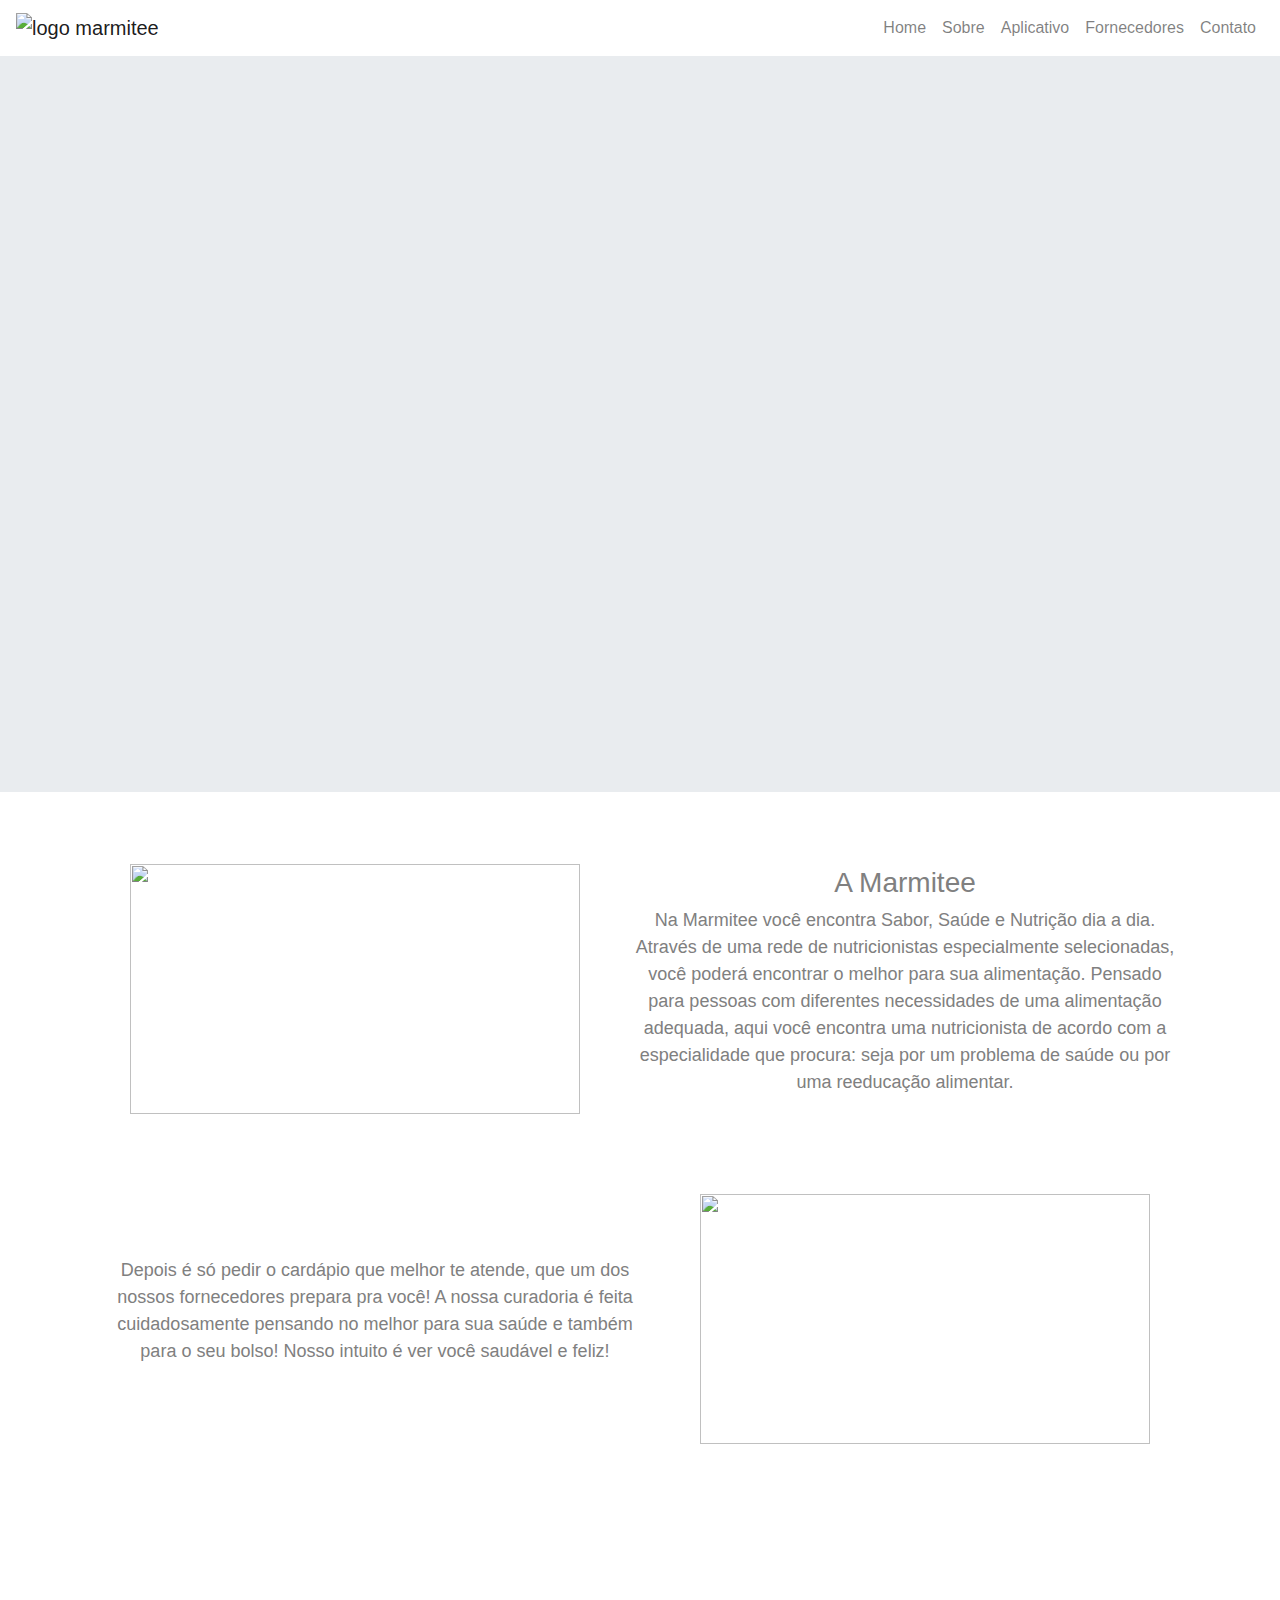
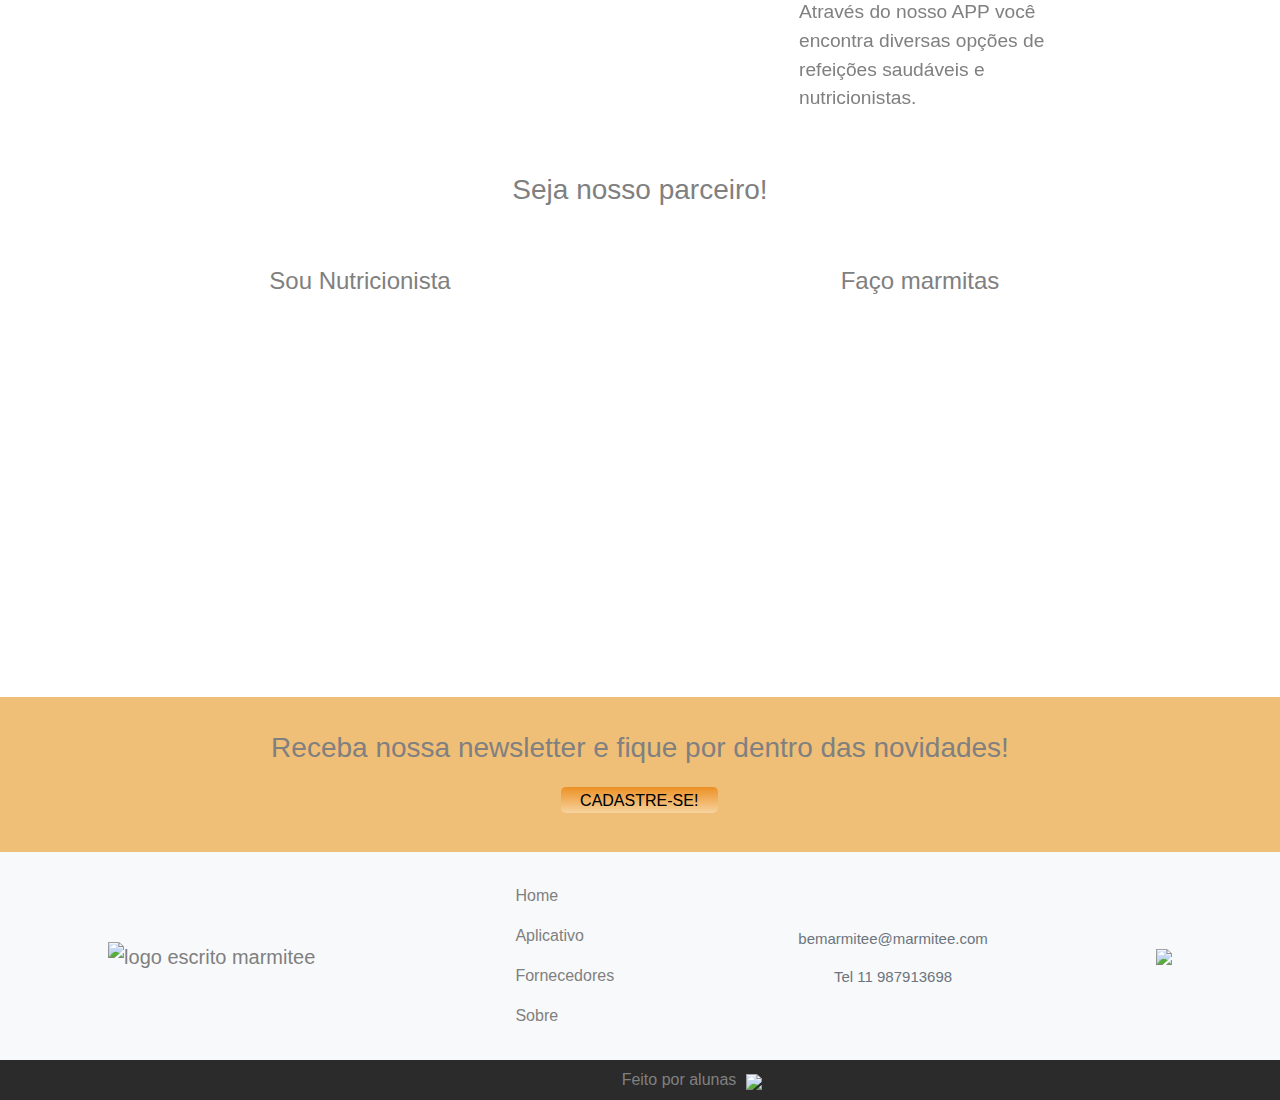
==== index.html @ f20fb433 "Merge pull request #6 from natizui/app-fornecedor" ====
<!DOCTYPE html>
<html lang="en">
<head>
    <meta charset="UTF-8">
    <meta name="viewport" content="width=device-width, initial-scale=1.0">
    <meta http-equiv="X-UA-Compatible" content="ie=edge">
    <link rel="stylesheet" href="https://maxcdn.bootstrapcdn.com/bootstrap/4.1.0/css/bootstrap.min.css">
    <link rel="stylesheet" href="css/style.css"/>
    <script src="https://ajax.googleapis.com/ajax/libs/jquery/3.3.1/jquery.min.js"></script>
    <script src="https://cdnjs.cloudflare.com/ajax/libs/popper.js/1.14.0/umd/popper.min.js"></script>
    <script src="https://maxcdn.bootstrapcdn.com/bootstrap/4.1.0/js/bootstrap.min.js"></script>
    <title>Document</title>
</head>
<body>

    <nav class="navbar navbar-expand-lg navbar-light bg-white fixed-top">
        <img class="navbar-brand" style="width: 150px;" src="fotos/logo-marmitee.png" alt="logo marmitee">
        <button class="navbar-toggler" type="button" data-toggle="collapse" data-target="#navbarTogglerDemo02" aria-controls="navbarTogglerDemo02" aria-expanded="false" aria-label="Toggle navigation">
            <span class="navbar-toggler-icon"></span>
        </button>
        
        <div class="collapse navbar-collapse" id="navbarTogglerDemo02">
            <ul class="navbar-nav ml-auto">
            <li class="nav-item">
                <a class="nav-link" href="#">Home</a>
            </li>
            <li class="nav-item">
                <a class="nav-link" href="#section-sobre">Sobre</a>
            </li>
            <li class="nav-item">
                <a class="nav-link" href="app.html">Aplicativo</a>
            </li>
            <li class="nav-item">
                <a class="nav-link" href="fornecedores.html">Fornecedores</a>
            </li>
            <li class="nav-item">
                <a class="nav-link" href="#footer">Contato</a>
            </li>
           
            </ul>
        </div>
    </nav>

    <header class="jumbotron jumbotron-fluid"></header>

    <section class="container text-center" id="section-sobre">
        <!-- <h2>A Marmitee</h2> -->
        <div class="row sessao-sobre">
            <img class="sobre-image" src="fotos/mulheres.jpg" alt="">
            <div class="col-lg-6">
                <h3>A Marmitee</h3>
                <p class="sobre-text">Na Marmitee você encontra Sabor, Saúde e Nutrição dia a dia. 
                    Através de uma rede de nutricionistas especialmente selecionadas, você poderá encontrar o melhor para sua alimentação. Pensado para pessoas com diferentes necessidades de uma alimentação adequada, aqui você encontra uma nutricionista de acordo com a especialidade que procura: seja por um problema de saúde ou por uma reeducação alimentar.</p>
            </div>
        </div>
        <div class="row sessao-sobre">
            <div class="col-lg-6">
                <!-- <h3>Nossa Missão</h3> -->
                <p class="sobre-text">Depois é só pedir o cardápio que melhor te atende, que um dos nossos fornecedores prepara pra você! A nossa curadoria é feita cuidadosamente pensando no melhor para sua saúde e também para o seu bolso! Nosso intuito é ver você saudável e feliz!</p>
            </div>
            <img class="sobre-image" src="fotos/exemplo1.jpg" alt="">
        </div>
    </section>
    
    <section class="container m-4" id="section-app">
        <div class="row">
            <div class="col-lg-8 pull-left device-container"><img class="w-100" src="fotos/mockup-app.png" alt=""></div>
            <div id="carousel-app" class="carousel slide col-lg-4 pull-right" data-ride="carousel">
                <div class="caurosel-inner"> 
                    <div class="carousel-item active">
                        <p class="carousel-text">Através do nosso APP você encontra diversas opções de refeições saudáveis e nutricionistas.</p>
                    </div>
                    <div class="carousel-item"> 
                        <p class="carousel-text">Tenha um atendimento totalmente personalizado, de acordo com a sua rotina, atividade física e gosto alimentar. Aprenda a se alimentar de forma correta!</p>
                    </div>
                    <div class="carousel-item"> 
                        <p class="carousel-text">Orientações direcionadas com o objetivo de melhorar a qualidade de vida e garantir maior longevidade.</p>
                    </div>
                </div>

                <ul class="carousel-indicators">
                    <li data-target="#carousel-app" data-slide-to="0" class="active"></li>
                    <li data-target="#carousel-app" data-slide-to="1"></li>
                    <li data-target="#carousel-app" data-slide-to="2"></li>
                </ul>

                <!-- <a class="carousel-control-prev" href="#carousel-app" data-slide="prev"><span class="carousel-control-prev-icon"></span></a> -->
                <a class="carousel-control-next" href="#carousel-app" data-slide="next"><span class="carousel-control-next-icon"></span></a>

            </div>
        </div>
    </section>

    <section class="section-fornecedores">
        <h3>Seja nosso parceiro!</h3>
        <div class="row">
            <a href="fornecedores.html" class="f1-container">
                <h2 class="chamada-fornecedores">Sou Nutricionista</h2>
                <div class="f1-card" class="shadow">
                    <div id="image-flip-1" class="front face image-flip"></div>
                    <div class="back face center">
                        <p class="fornecedores-text">Sou nutricionista e adoro meu trabalho prezo pela alimentação saudável, faço atendimento nutricional ou faço marmitas saudáveis.</p>
                    </div>
                </div>
            </a>
            <a href="fornecedores.html" class="f1-container">
                <h2 class="chamada-fornecedores">Faço marmitas</h2>
                <div class="f1-card" class="shadow">
                    <div id="image-flip-2" class="front face image-flip"></div>
                    <div class="back face center">
                        <p class="fornecedores-text">Quero ser fornecedor, faço marmitas nutricionais e saudáveis.</p>
                    </div>
                </div>
            </a>
        </div>
    </section>

    <section class="section-newsletter">
        <h3 class="title m-4">Receba nossa newsletter e fique por dentro das novidades!</h3>
        <div class="formulario" >
            <a class="junte-se" href="https://goo.gl/forms/NciJoS1Oc7xTheCN2" target="_blank">Cadastre-se!</a>
        </div>
    </section>

                                <!--  footer logo-->

    <div id="footer" class="navbar navbar-light bg-light  d-flex justify-content-around p-4" >
      <a class="navbar-brand" href="index.html">
        <img src="./fotos/logo-marmitee.png"  style="width: 150px; font-family: Verdana, Geneva, Tahoma, sans-serif;" alt="logo escrito marmitee">
      </a>

                             <!--  footer mapa -->

          <ul  class="nav flex-column" style="font-family: Verdana, Geneva, Tahoma, sans-serif;">
                  <li class="nav-item" >
                    <a class="nav-link"  href="index.html">Home</a>
                  </li>

                  <li class="nav-item">
                    <a class="nav-link"  href="app.html">Aplicativo</a>
                  </li>

                  <li class="nav-item">
                    <a class="nav-link " href="fornecedores.html">Fornecedores</a>
                  </li>

                  <li class="nav-item">
                    <a class="nav-link " href="index.html">Sobre</a>
                  </li>

                  

          </ul>
                            <!--  footer midias-->
            <ul class="nav">       
                <li class="nav-item" style="font-family: Verdana, Geneva, Tahoma, sans-serif;">
                    <p class="text-secondary" style=" padding-top: 20px; font-size: 15px;">bemarmitee@marmitee.com</p>
                    <p class="text-secondary" style=" text-align:center;font-size: 15px;">Tel 11 987913698</p>
                </li>
            </ul>

             <div id="midias" class="">
                 <a href="http://www.facebook.com/amarmitee">
                    <img src="fotos/facebook.png">
                  </a>

        
                 </div>

               </div>


                    

    </div>
                  <!--  footer feito por -->

    <nav id="feitopor" class="navbar d-flex justify-content-center" style="padding:0;font-family: Verdana, Geneva, Tahoma, sans-serif;padding-left: 120px;">
            Feito por alunas<a class="navbar-brand" href="www.reprograma.com.br"> 
                 <img style="width: 100px; padding-left: 10px;" src="fotos/logo-reprograma.png">
             </a>
    </nav>

      </div>
    </div>

</body>
</html>
---- css/style.css ----
* {
    color: gray;
}

p {
    font-family: Verdana, Geneva, Tahoma, sans-serif;
    font-size: 0.7rem;
}
h1 {
    font-family: Verdana, Geneva, Tahoma, sans-serif;
    font-size: 2rem;
    font-weight: bold;
}
@media(min-width: 768px) {
    p {
        font-size: 1rem;
    }
}
@media(min-width: 1024px) {
    p {
        font-size: 1.2rem;
    }
}

body {
    overflow-x: hidden;
    margin: auto 0;
}

nav {
    background-color: rgba(219, 205, 205, 0.233);
}

#navbarTogglerDemo02 ul li a:hover {
    color: #EE900E;
}

header {
    background: url(../fotos/Marmitee.jpg);
    background-size: cover;
    background-repeat: no-repeat;
    background-position: center;
    min-height: 88vh;
    margin-bottom: 10px;
}

.f1-container {
    position: relative;
    margin: 10px auto;
    width: 500px;
    height: 325px;
    z-index: 1;
    perspective: 1000;
}

.f1-card {
    width: 100%;
    height: 100%;
    transform-style: preserve-3d;
    transition: all 1.0s linear;
    margin: 20px;
}

.f1-container:hover .f1-card {
    transform: rotateY(180deg);
}

.face {
    position: absolute;
    width: 100%;
    height: 100%;
    backface-visibility: hidden;
}

.face.back {
    display: flex;
    justify-content: center;
    align-items: center;
    transform: rotateY(180deg);
    box-sizing: border-box;
    padding: 10px;
    color: white;
    text-align: center;
    background-color: rgb(112, 109, 109);
}

.image-flip {
    width: 500px;
    height: 325px;
}

#image-flip-1 {
    background: url(../fotos/nutricionist.jpg);
    background-size: cover;
    background-repeat: no-repeat;
    background-position: center;
}

#image-flip-2 {
    background: url(../fotos/marmitas.jpg);
    background-size: cover;
    background-repeat: no-repeat;
    background-position: center;
}

.device-container {
    background-color: #fff;
    z-index: 40;
}

.carousel-text {
    width: 300px;
    margin-top: 90px;
}

.junte-se {
    padding:0.3em 1.2em;
    margin:0 0.1em 0.1em 0;
    border-radius:0.3em;
    text-decoration:none;
    text-align: center;
    color: black;
    font-size: 1rem;
    background-image: linear-gradient(to bottom, #ed9024, #f6d39e);
    text-transform: uppercase;
    text-shadow: 0 0.04em 0.04em rgba(115, 115, 115, 0.35);
}
.junte-se:hover {
    background-image: linear-gradient(to bottom, #f6d39e, #ed9024);
    text-decoration: none;
    color: black;
}

#newsletteremail {
    padding:0.3em 1.2em;
    margin:0 0.1em 0.1em 0;
    border-radius:0.3em;
    width: 40%;
}

.section-newsletter {
    background-color: #f0bf77;
    text-align: center;
    padding: 10px 0px 40px 0px;
}

.chamada-fornecedores {
    font-size: 24px;
    color: grey;
}

.section-fornecedores {
    padding: 10px 95px 95px 95px;
    text-align: center;
    justify-content: center;
}


.section-fornecedores h3 {
    margin: 10px 50px 50px 50px;
}

.fornecedores-text {
    color: #fff;
    font-size: 20px;
    font-family: Verdana, Geneva, Tahoma, sans-serif;
    text-align: center;
}

.sobre-text {
    font-size: 18px;
}

.sobre-image {
    width: 450px;;
    height: 250px;
    margin: 40px;
}

.sessao-sobre {
    display: flex;
    align-items: center;
    justify-content: center;
}


/*#region footer*/
#logo-footer {
    width: 35vw;
}
.telefone {
    text-align: center;
}
/* link não visitados  */
 #footer a:link {
    color: gray;
}
/* link visitados */
#footer a:visited {
    color: gray;
}
/* mouse no link */
#footer ul li a:hover {
    color: #EE900E;
    text-decoration: none;
}
/* link selecionados */
#footer a:active {
    color: gray;
} 

/*footer feitopor*/
#feitopor {
    display: flex;
    justify-content: center;
    align-items: center;
    background-color:#2b2b2b;
}
#feitopor p{
    margin: 0;
}
#feitopor img {
    max-height: 3vh;
}
#feitopor-link {
    margin-left: 0.3rem;
}

@media(min-width:768px) {
    #feitopor p{
        font-size: 0.8rem;
    }
    #logo-footer {
        width: 20vw;
    }
}
@media(min-width:1024px) {
    #feitopor img {
        max-height: 2vh;
    }
    #logo-footer {
        width: 15vw;
    }
}
/* #endregion */
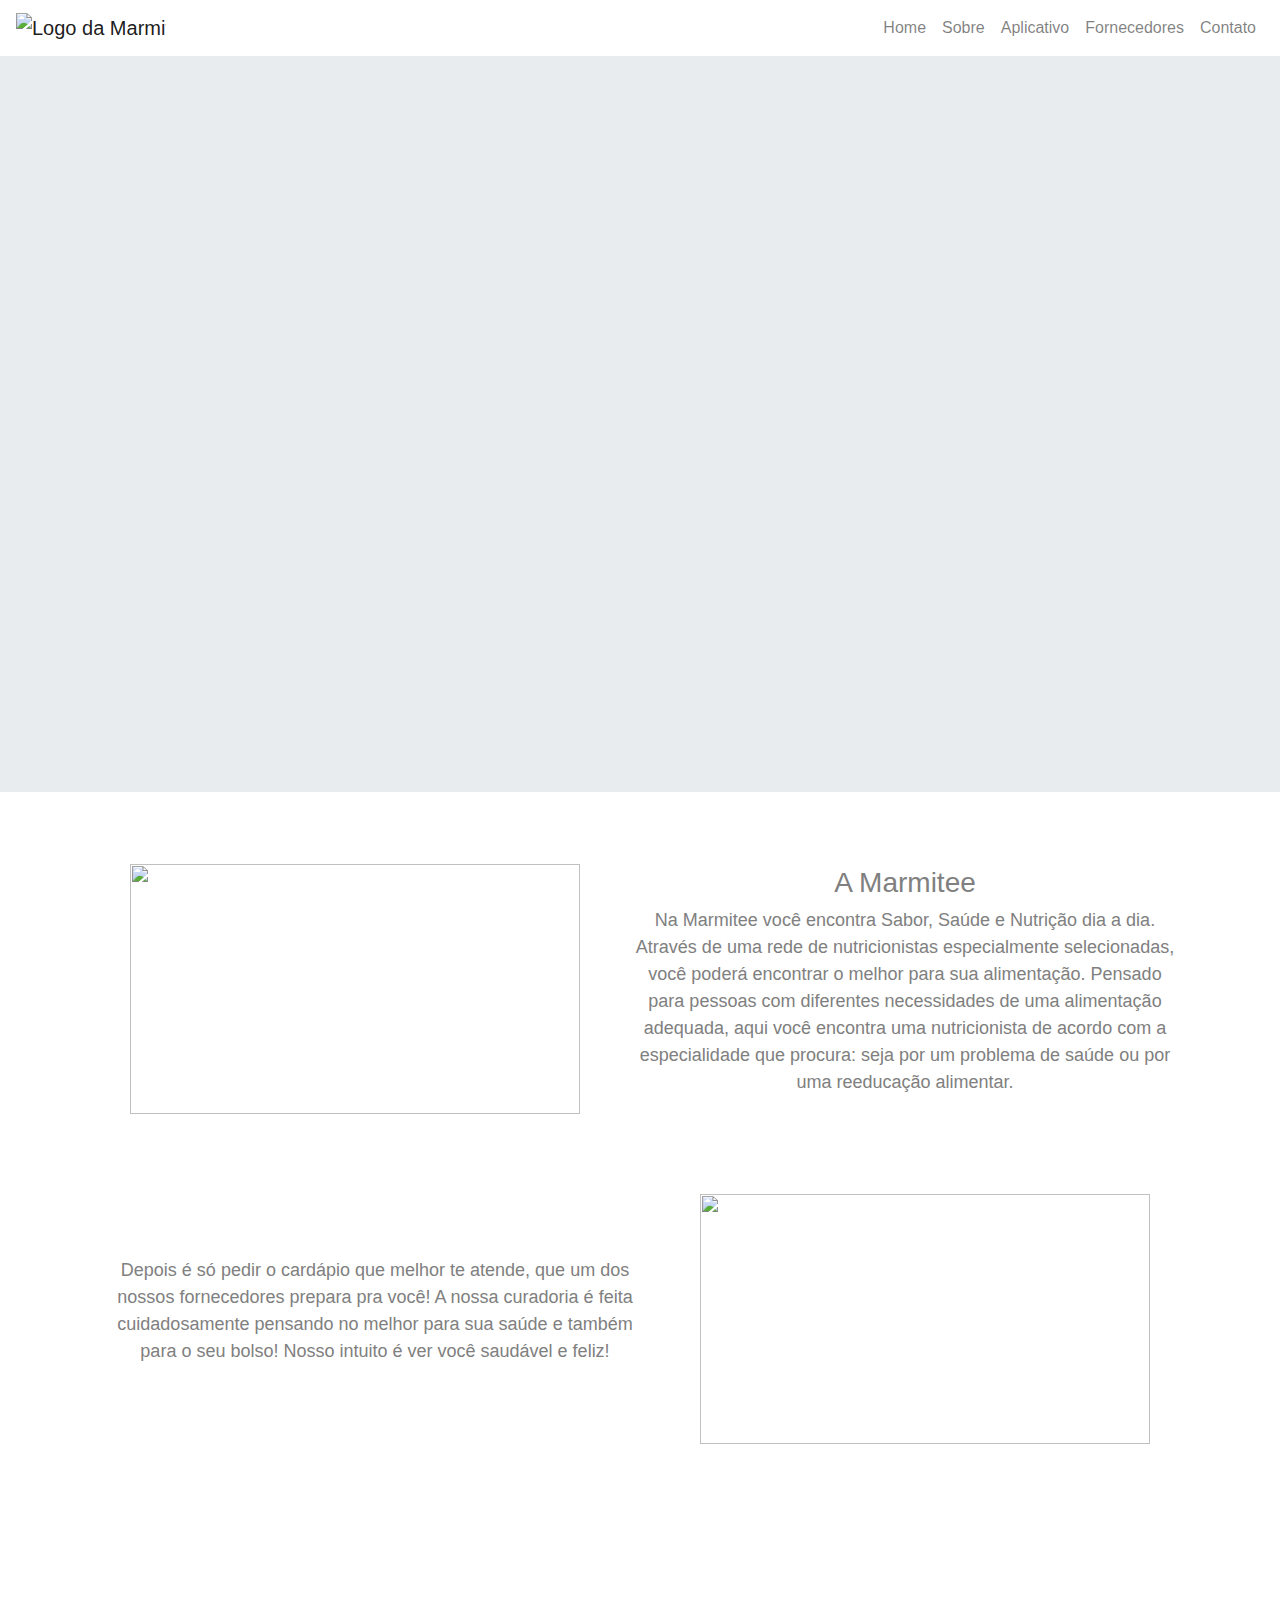
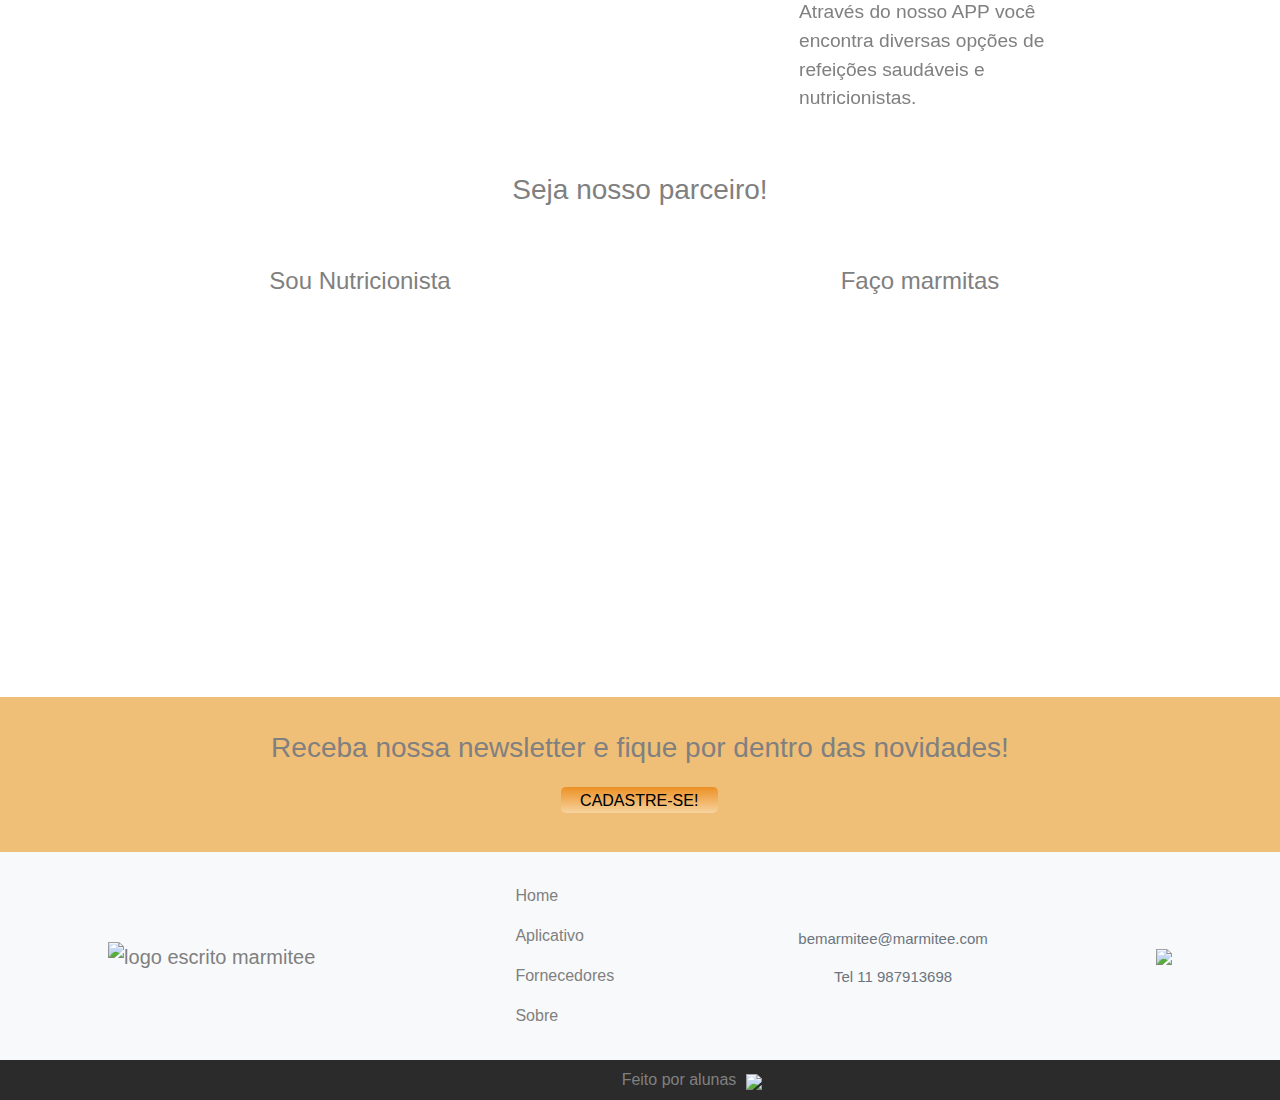
==== commit 7296af09: "Adjust some files to be more semantic" ====
--- a/index.html
+++ b/index.html
@@ -1,188 +1,180 @@
 <!DOCTYPE html>
-<html lang="en">
+<html lang="pt-BR">
 <head>
-    <meta charset="UTF-8">
-    <meta name="viewport" content="width=device-width, initial-scale=1.0">
-    <meta http-equiv="X-UA-Compatible" content="ie=edge">
-    <link rel="stylesheet" href="https://maxcdn.bootstrapcdn.com/bootstrap/4.1.0/css/bootstrap.min.css">
-    <link rel="stylesheet" href="css/style.css"/>
-    <script src="https://ajax.googleapis.com/ajax/libs/jquery/3.3.1/jquery.min.js"></script>
-    <script src="https://cdnjs.cloudflare.com/ajax/libs/popper.js/1.14.0/umd/popper.min.js"></script>
-    <script src="https://maxcdn.bootstrapcdn.com/bootstrap/4.1.0/js/bootstrap.min.js"></script>
-    <title>Document</title>
+  <meta charset="UTF-8">
+  <meta name="viewport" content="width=device-width, initial-scale=1.0">
+  <meta http-equiv="X-UA-Compatible" content="ie=edge">
+  <link href="https://maxcdn.bootstrapcdn.com/bootstrap/4.1.0/css/bootstrap.min.css" rel="stylesheet">
+  <link href="css/styles.css" rel="stylesheet" >
+  <title>Marmitee</title>
 </head>
+
 <body>
+  <nav class="navbar navbar-expand-lg navbar-light bg-white fixed-top">
+    <img class="navbar-brand" style="width: 150px;" src="fotos/logo-marmitee.png" alt="Logo da Marmitee">
+    <button class="navbar-toggler" type="button" data-toggle="collapse" data-target="#navbarTogglerDemo02" aria-controls="navbarTogglerDemo02"
+      aria-expanded="false" aria-label="Toggle navigation">
+      <span class="navbar-toggler-icon"></span>
+    </button>
 
-    <nav class="navbar navbar-expand-lg navbar-light bg-white fixed-top">
-        <img class="navbar-brand" style="width: 150px;" src="fotos/logo-marmitee.png" alt="logo marmitee">
-        <button class="navbar-toggler" type="button" data-toggle="collapse" data-target="#navbarTogglerDemo02" aria-controls="navbarTogglerDemo02" aria-expanded="false" aria-label="Toggle navigation">
-            <span class="navbar-toggler-icon"></span>
-        </button>
-        
-        <div class="collapse navbar-collapse" id="navbarTogglerDemo02">
-            <ul class="navbar-nav ml-auto">
-            <li class="nav-item">
-                <a class="nav-link" href="#">Home</a>
-            </li>
-            <li class="nav-item">
-                <a class="nav-link" href="#section-sobre">Sobre</a>
-            </li>
-            <li class="nav-item">
-                <a class="nav-link" href="app.html">Aplicativo</a>
-            </li>
-            <li class="nav-item">
-                <a class="nav-link" href="fornecedores.html">Fornecedores</a>
-            </li>
-            <li class="nav-item">
-                <a class="nav-link" href="#footer">Contato</a>
-            </li>
-           
-            </ul>
+    <div class="collapse navbar-collapse" id="navbarTogglerDemo02">
+      <ul class="navbar-nav ml-auto">
+        <li class="nav-item">
+          <a class="nav-link" href="#">Home</a>
+        </li>
+        <li class="nav-item">
+          <a class="nav-link" href="#section-sobre">Sobre</a>
+        </li>
+        <li class="nav-item">
+          <a class="nav-link" href="app.html">Aplicativo</a>
+        </li>
+        <li class="nav-item">
+          <a class="nav-link" href="fornecedores.html">Fornecedores</a>
+        </li>
+        <li class="nav-item">
+          <a class="nav-link" href="#footer">Contato</a>
+        </li>
+
+      </ul>
+    </div>
+  </nav>
+
+  <header class="jumbotron jumbotron-fluid"></header>
+
+  <section class="container text-center" id="section-sobre">
+    <!-- <h2>A Marmitee</h2> -->
+    <div class="row sessao-sobre">
+      <img class="sobre-image" src="fotos/mulheres.jpg" alt="">
+      <div class="col-lg-6">
+        <h3>A Marmitee</h3>
+        <p class="sobre-text">Na Marmitee você encontra Sabor, Saúde e Nutrição dia a dia. Através de uma rede de nutricionistas especialmente
+          selecionadas, você poderá encontrar o melhor para sua alimentação. Pensado para pessoas com diferentes necessidades
+          de uma alimentação adequada, aqui você encontra uma nutricionista de acordo com a especialidade que procura: seja
+          por um problema de saúde ou por uma reeducação alimentar.</p>
+      </div>
+    </div>
+    <div class="row sessao-sobre">
+      <div class="col-lg-6">
+        <!-- <h3>Nossa Missão</h3> -->
+        <p class="sobre-text">Depois é só pedir o cardápio que melhor te atende, que um dos nossos fornecedores prepara pra você! A nossa curadoria
+          é feita cuidadosamente pensando no melhor para sua saúde e também para o seu bolso! Nosso intuito é ver você saudável
+          e feliz!</p>
+      </div>
+      <img class="sobre-image" src="fotos/exemplo1.jpg" alt="">
+    </div>
+  </section>
+
+  <section class="container m-4" id="section-app">
+    <div class="row">
+      <div class="col-lg-8 pull-left device-container">
+        <img class="w-100" src="fotos/mockup-app.png" alt="">
+      </div>
+      <div id="carousel-app" class="carousel slide col-lg-4 pull-right" data-ride="carousel">
+        <div class="caurosel-inner">
+          <div class="carousel-item active">
+            <p class="carousel-text">Através do nosso APP você encontra diversas opções de refeições saudáveis e nutricionistas.</p>
+          </div>
+          <div class="carousel-item">
+            <p class="carousel-text">Tenha um atendimento totalmente personalizado, de acordo com a sua rotina, atividade física e gosto alimentar. Aprenda a se alimentar de forma correta!</p>
+          </div>
+          <div class="carousel-item">
+            <p class="carousel-text">Orientações direcionadas com o objetivo de melhorar a qualidade de vida e garantir maior longevidade.</p>
+          </div>
         </div>
-    </nav>
 
-    <header class="jumbotron jumbotron-fluid"></header>
+        <ul class="carousel-indicators">
+          <li data-target="#carousel-app" data-slide-to="0" class="active"></li>
+          <li data-target="#carousel-app" data-slide-to="1"></li>
+          <li data-target="#carousel-app" data-slide-to="2"></li>
+        </ul>
 
-    <section class="container text-center" id="section-sobre">
-        <!-- <h2>A Marmitee</h2> -->
-        <div class="row sessao-sobre">
-            <img class="sobre-image" src="fotos/mulheres.jpg" alt="">
-            <div class="col-lg-6">
-                <h3>A Marmitee</h3>
-                <p class="sobre-text">Na Marmitee você encontra Sabor, Saúde e Nutrição dia a dia. 
-                    Através de uma rede de nutricionistas especialmente selecionadas, você poderá encontrar o melhor para sua alimentação. Pensado para pessoas com diferentes necessidades de uma alimentação adequada, aqui você encontra uma nutricionista de acordo com a especialidade que procura: seja por um problema de saúde ou por uma reeducação alimentar.</p>
-            </div>
-        </div>
-        <div class="row sessao-sobre">
-            <div class="col-lg-6">
-                <!-- <h3>Nossa Missão</h3> -->
-                <p class="sobre-text">Depois é só pedir o cardápio que melhor te atende, que um dos nossos fornecedores prepara pra você! A nossa curadoria é feita cuidadosamente pensando no melhor para sua saúde e também para o seu bolso! Nosso intuito é ver você saudável e feliz!</p>
-            </div>
-            <img class="sobre-image" src="fotos/exemplo1.jpg" alt="">
-        </div>
-    </section>
-    
-    <section class="container m-4" id="section-app">
-        <div class="row">
-            <div class="col-lg-8 pull-left device-container"><img class="w-100" src="fotos/mockup-app.png" alt=""></div>
-            <div id="carousel-app" class="carousel slide col-lg-4 pull-right" data-ride="carousel">
-                <div class="caurosel-inner"> 
-                    <div class="carousel-item active">
-                        <p class="carousel-text">Através do nosso APP você encontra diversas opções de refeições saudáveis e nutricionistas.</p>
-                    </div>
-                    <div class="carousel-item"> 
-                        <p class="carousel-text">Tenha um atendimento totalmente personalizado, de acordo com a sua rotina, atividade física e gosto alimentar. Aprenda a se alimentar de forma correta!</p>
-                    </div>
-                    <div class="carousel-item"> 
-                        <p class="carousel-text">Orientações direcionadas com o objetivo de melhorar a qualidade de vida e garantir maior longevidade.</p>
-                    </div>
-                </div>
-
-                <ul class="carousel-indicators">
-                    <li data-target="#carousel-app" data-slide-to="0" class="active"></li>
-                    <li data-target="#carousel-app" data-slide-to="1"></li>
-                    <li data-target="#carousel-app" data-slide-to="2"></li>
-                </ul>
-
-                <!-- <a class="carousel-control-prev" href="#carousel-app" data-slide="prev"><span class="carousel-control-prev-icon"></span></a> -->
-                <a class="carousel-control-next" href="#carousel-app" data-slide="next"><span class="carousel-control-next-icon"></span></a>
-
-            </div>
-        </div>
-    </section>
-
-    <section class="section-fornecedores">
-        <h3>Seja nosso parceiro!</h3>
-        <div class="row">
-            <a href="fornecedores.html" class="f1-container">
-                <h2 class="chamada-fornecedores">Sou Nutricionista</h2>
-                <div class="f1-card" class="shadow">
-                    <div id="image-flip-1" class="front face image-flip"></div>
-                    <div class="back face center">
-                        <p class="fornecedores-text">Sou nutricionista e adoro meu trabalho prezo pela alimentação saudável, faço atendimento nutricional ou faço marmitas saudáveis.</p>
-                    </div>
-                </div>
-            </a>
-            <a href="fornecedores.html" class="f1-container">
-                <h2 class="chamada-fornecedores">Faço marmitas</h2>
-                <div class="f1-card" class="shadow">
-                    <div id="image-flip-2" class="front face image-flip"></div>
-                    <div class="back face center">
-                        <p class="fornecedores-text">Quero ser fornecedor, faço marmitas nutricionais e saudáveis.</p>
-                    </div>
-                </div>
-            </a>
-        </div>
-    </section>
-
-    <section class="section-newsletter">
-        <h3 class="title m-4">Receba nossa newsletter e fique por dentro das novidades!</h3>
-        <div class="formulario" >
-            <a class="junte-se" href="https://goo.gl/forms/NciJoS1Oc7xTheCN2" target="_blank">Cadastre-se!</a>
-        </div>
-    </section>
-
-                                <!--  footer logo-->
-
-    <div id="footer" class="navbar navbar-light bg-light  d-flex justify-content-around p-4" >
-      <a class="navbar-brand" href="index.html">
-        <img src="./fotos/logo-marmitee.png"  style="width: 150px; font-family: Verdana, Geneva, Tahoma, sans-serif;" alt="logo escrito marmitee">
-      </a>
-
-                             <!--  footer mapa -->
-
-          <ul  class="nav flex-column" style="font-family: Verdana, Geneva, Tahoma, sans-serif;">
-                  <li class="nav-item" >
-                    <a class="nav-link"  href="index.html">Home</a>
-                  </li>
-
-                  <li class="nav-item">
-                    <a class="nav-link"  href="app.html">Aplicativo</a>
-                  </li>
-
-                  <li class="nav-item">
-                    <a class="nav-link " href="fornecedores.html">Fornecedores</a>
-                  </li>
-
-                  <li class="nav-item">
-                    <a class="nav-link " href="index.html">Sobre</a>
-                  </li>
-
-                  
-
-          </ul>
-                            <!--  footer midias-->
-            <ul class="nav">       
-                <li class="nav-item" style="font-family: Verdana, Geneva, Tahoma, sans-serif;">
-                    <p class="text-secondary" style=" padding-top: 20px; font-size: 15px;">bemarmitee@marmitee.com</p>
-                    <p class="text-secondary" style=" text-align:center;font-size: 15px;">Tel 11 987913698</p>
-                </li>
-            </ul>
-
-             <div id="midias" class="">
-                 <a href="http://www.facebook.com/amarmitee">
-                    <img src="fotos/facebook.png">
-                  </a>
-
-        
-                 </div>
-
-               </div>
-
-
-                    
-
-    </div>
-                  <!--  footer feito por -->
-
-    <nav id="feitopor" class="navbar d-flex justify-content-center" style="padding:0;font-family: Verdana, Geneva, Tahoma, sans-serif;padding-left: 120px;">
-            Feito por alunas<a class="navbar-brand" href="www.reprograma.com.br"> 
-                 <img style="width: 100px; padding-left: 10px;" src="fotos/logo-reprograma.png">
-             </a>
-    </nav>
+        <!-- <a class="carousel-control-prev" href="#carousel-app" data-slide="prev"><span class="carousel-control-prev-icon"></span></a> -->
+        <a class="carousel-control-next" href="#carousel-app" data-slide="next">
+          <span class="carousel-control-next-icon"></span>
+        </a>
 
       </div>
     </div>
+  </section>
 
+  <section class="section-fornecedores">
+    <h3>Seja nosso parceiro!</h3>
+    <div class="row">
+      <a href="fornecedores.html" class="f1-container">
+        <h2 class="chamada-fornecedores">Sou Nutricionista</h2>
+        <div class="f1-card" class="shadow">
+          <div id="image-flip-1" class="front face image-flip"></div>
+          <div class="back face center">
+            <p class="fornecedores-text">Sou nutricionista e adoro meu trabalho prezo pela alimentação saudável, faço atendimento nutricional ou faço
+              marmitas saudáveis.</p>
+          </div>
+        </div>
+      </a>
+      <a href="fornecedores.html" class="f1-container">
+        <h2 class="chamada-fornecedores">Faço marmitas</h2>
+        <div class="f1-card" class="shadow">
+          <div id="image-flip-2" class="front face image-flip"></div>
+          <div class="back face center">
+            <p class="fornecedores-text">Quero ser fornecedor, faço marmitas nutricionais e saudáveis.</p>
+          </div>
+        </div>
+      </a>
+    </div>
+  </section>
+
+  <section class="section-newsletter">
+    <h3 class="title m-4">Receba nossa newsletter e fique por dentro das novidades!</h3>
+    <div class="formulario">
+      <a class="junte-se" href="https://goo.gl/forms/NciJoS1Oc7xTheCN2" target="_blank">Cadastre-se!</a>
+    </div>
+  </section>
+
+  <!--  footer logo-->
+  <div id="footer" class="navbar navbar-light bg-light  d-flex justify-content-around p-4">
+    <a class="navbar-brand" href="index.html">
+      <img src="./fotos/logo-marmitee.png" style="width: 150px; font-family: Verdana, Geneva, Tahoma, sans-serif;" alt="logo escrito marmitee">
+    </a>
+
+    <!--  footer mapa -->
+    <ul class="nav flex-column" style="font-family: Verdana, Geneva, Tahoma, sans-serif;">
+      <li class="nav-item">
+        <a class="nav-link" href="index.html">Home</a>
+      </li>
+      <li class="nav-item">
+        <a class="nav-link" href="app.html">Aplicativo</a>
+      </li>
+      <li class="nav-item">
+        <a class="nav-link " href="fornecedores.html">Fornecedores</a>
+      </li>
+      <li class="nav-item">
+        <a class="nav-link " href="index.html">Sobre</a>
+      </li>
+    </ul>
+    <!--  footer midias-->
+    <ul class="nav">
+      <li class="nav-item" style="font-family: Verdana, Geneva, Tahoma, sans-serif;">
+        <p class="text-secondary" style=" padding-top: 20px; font-size: 15px;">bemarmitee@marmitee.com</p>
+        <p class="text-secondary" style=" text-align:center;font-size: 15px;">Tel 11 987913698</p>
+      </li>
+    </ul>
+
+    <div id="midias" class="">
+      <a href="http://www.facebook.com/amarmitee">
+        <img src="fotos/facebook.png">
+      </a>
+    </div>
+  </div>
+  <!--  footer feito por -->
+
+  <nav id="feitopor" class="navbar d-flex justify-content-center" style="padding:0; font-family: Verdana, Geneva, Tahoma, sans-serif; padding-left: 120px;">
+    Feito por alunas
+    <a class="navbar-brand" href="//www.reprograma.com.br">
+      <img style="width: 100px; padding-left: 10px;" src="fotos/logo-reprograma.png">
+    </a>
+  </nav>
+
+  <script src="https://ajax.googleapis.com/ajax/libs/jquery/3.3.1/jquery.min.js"></script>
+  <script src="https://cdnjs.cloudflare.com/ajax/libs/popper.js/1.14.0/umd/popper.min.js"></script>
+  <script src="https://maxcdn.bootstrapcdn.com/bootstrap/4.1.0/js/bootstrap.min.js"></script>
 </body>
-</html>+</html>
--- a/css/styles.css
+++ b/css/styles.css
@@ -0,0 +1,264 @@
+* {
+  color: gray;
+}
+
+p {
+  font-family: Verdana, Geneva, Tahoma, sans-serif;
+  font-size: 0.7rem;
+}
+
+h1 {
+  font-family: Verdana, Geneva, Tahoma, sans-serif;
+  font-size: 2rem;
+  font-weight: bold;
+}
+
+@media(min-width: 768px) {
+  p {
+    font-size: 1rem;
+  }
+}
+
+@media(min-width: 1024px) {
+  p {
+    font-size: 1.2rem;
+  }
+}
+
+body {
+  overflow-x: hidden;
+  margin: auto 0;
+}
+
+nav {
+  background-color: rgba(219, 205, 205, 0.233);
+}
+
+#navbarTogglerDemo02 ul li a:hover {
+  color: #EE900E;
+}
+
+header {
+  background: url(../fotos/Marmitee.jpg);
+  background-size: cover;
+  background-repeat: no-repeat;
+  background-position: center;
+  min-height: 88vh;
+  margin-bottom: 10px;
+}
+
+.f1-container {
+  position: relative;
+  margin: 10px auto;
+  width: 500px;
+  height: 325px;
+  z-index: 1;
+  perspective: 1000;
+}
+
+.f1-card {
+  width: 100%;
+  height: 100%;
+  transform-style: preserve-3d;
+  transition: all 1.0s linear;
+  margin: 20px;
+}
+
+.f1-container:hover .f1-card {
+  transform: rotateY(180deg);
+}
+
+.face {
+  position: absolute;
+  width: 100%;
+  height: 100%;
+  backface-visibility: hidden;
+}
+
+.face.back {
+  display: flex;
+  justify-content: center;
+  align-items: center;
+  transform: rotateY(180deg);
+  box-sizing: border-box;
+  padding: 10px;
+  color: white;
+  text-align: center;
+  background-color: rgb(112, 109, 109);
+}
+
+.image-flip {
+  width: 500px;
+  height: 325px;
+}
+
+#image-flip-1 {
+  background: url(../fotos/nutricionist.jpg);
+  background-size: cover;
+  background-repeat: no-repeat;
+  background-position: center;
+}
+
+#image-flip-2 {
+  background: url(../fotos/marmitas.jpg);
+  background-size: cover;
+  background-repeat: no-repeat;
+  background-position: center;
+}
+
+.device-container {
+  background-color: #fff;
+  z-index: 40;
+}
+
+.carousel-text {
+  width: 300px;
+  margin-top: 90px;
+}
+
+.junte-se {
+  padding: 0.3em 1.2em;
+  margin: 0 0.1em 0.1em 0;
+  border-radius: 0.3em;
+  text-decoration: none;
+  text-align: center;
+  color: black;
+  font-size: 1rem;
+  background-image: linear-gradient(to bottom, #ed9024, #f6d39e);
+  text-transform: uppercase;
+  text-shadow: 0 0.04em 0.04em rgba(115, 115, 115, 0.35);
+}
+
+.junte-se:hover {
+  background-image: linear-gradient(to bottom, #f6d39e, #ed9024);
+  text-decoration: none;
+  color: black;
+}
+
+#newsletteremail {
+  padding: 0.3em 1.2em;
+  margin: 0 0.1em 0.1em 0;
+  border-radius: 0.3em;
+  width: 40%;
+}
+
+.section-newsletter {
+  background-color: #f0bf77;
+  text-align: center;
+  padding: 10px 0px 40px 0px;
+}
+
+.chamada-fornecedores {
+  font-size: 24px;
+  color: grey;
+}
+
+.section-fornecedores {
+  padding: 10px 95px 95px 95px;
+  text-align: center;
+  justify-content: center;
+}
+
+.section-fornecedores h3 {
+  margin: 10px 50px 50px 50px;
+}
+
+.fornecedores-text {
+  color: #fff;
+  font-size: 20px;
+  font-family: Verdana, Geneva, Tahoma, sans-serif;
+  text-align: center;
+}
+
+.sobre-text {
+  font-size: 18px;
+}
+
+.sobre-image {
+  width: 450px;
+  ;
+  height: 250px;
+  margin: 40px;
+}
+
+.sessao-sobre {
+  display: flex;
+  align-items: center;
+  justify-content: center;
+}
+
+/*#region footer*/
+
+#logo-footer {
+  width: 35vw;
+}
+
+.telefone {
+  text-align: center;
+}
+
+/* link não visitados  */
+
+#footer a:link {
+  color: gray;
+}
+
+/* link visitados */
+
+#footer a:visited {
+  color: gray;
+}
+
+/* mouse no link */
+
+#footer ul li a:hover {
+  color: #EE900E;
+  text-decoration: none;
+}
+
+/* link selecionados */
+
+#footer a:active {
+  color: gray;
+}
+
+/*footer feitopor*/
+
+#feitopor {
+  display: flex;
+  justify-content: center;
+  align-items: center;
+  background-color: #2b2b2b;
+}
+
+#feitopor p {
+  margin: 0;
+}
+
+#feitopor img {
+  max-height: 3vh;
+}
+
+#feitopor-link {
+  margin-left: 0.3rem;
+}
+
+@media(min-width:768px) {
+  #feitopor p {
+    font-size: 0.8rem;
+  }
+  #logo-footer {
+    width: 20vw;
+  }
+}
+
+@media(min-width:1024px) {
+  #feitopor img {
+    max-height: 2vh;
+  }
+  #logo-footer {
+    width: 15vw;
+  }
+}
+
+/* #endregion */
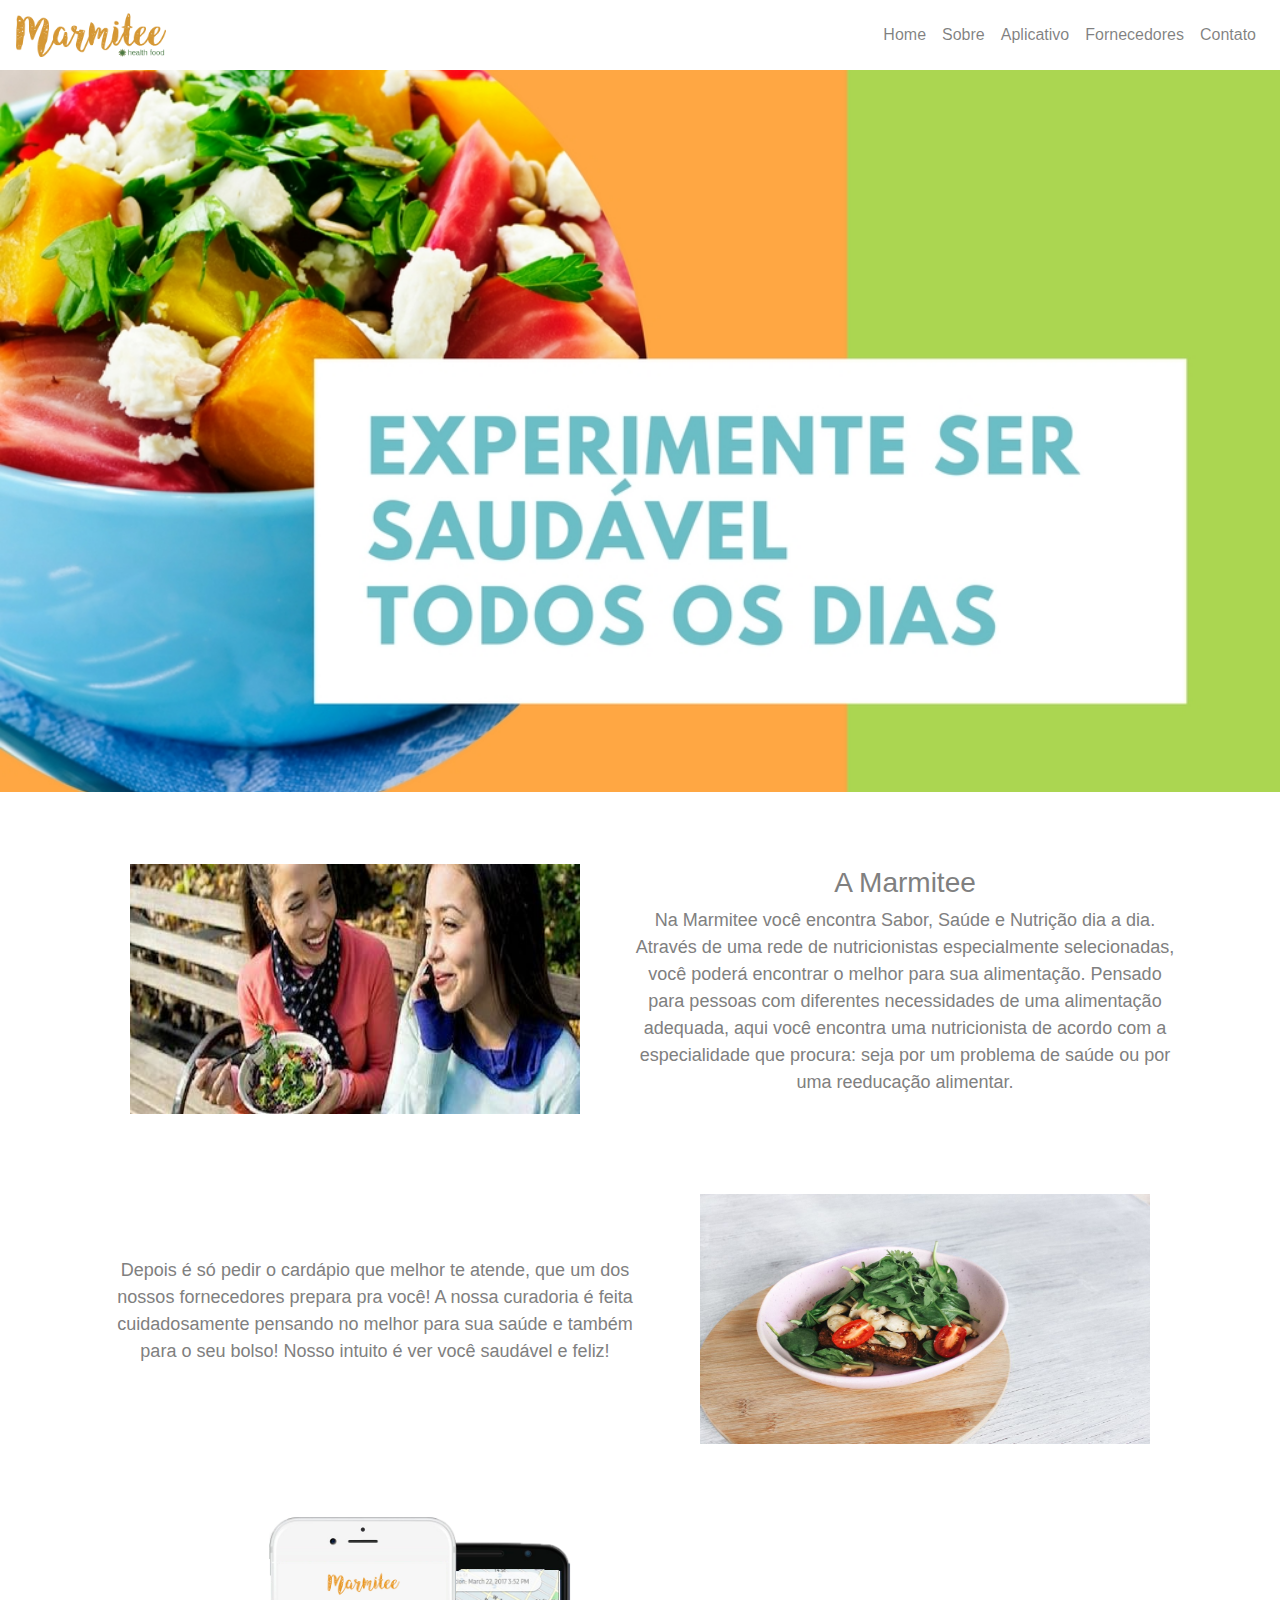
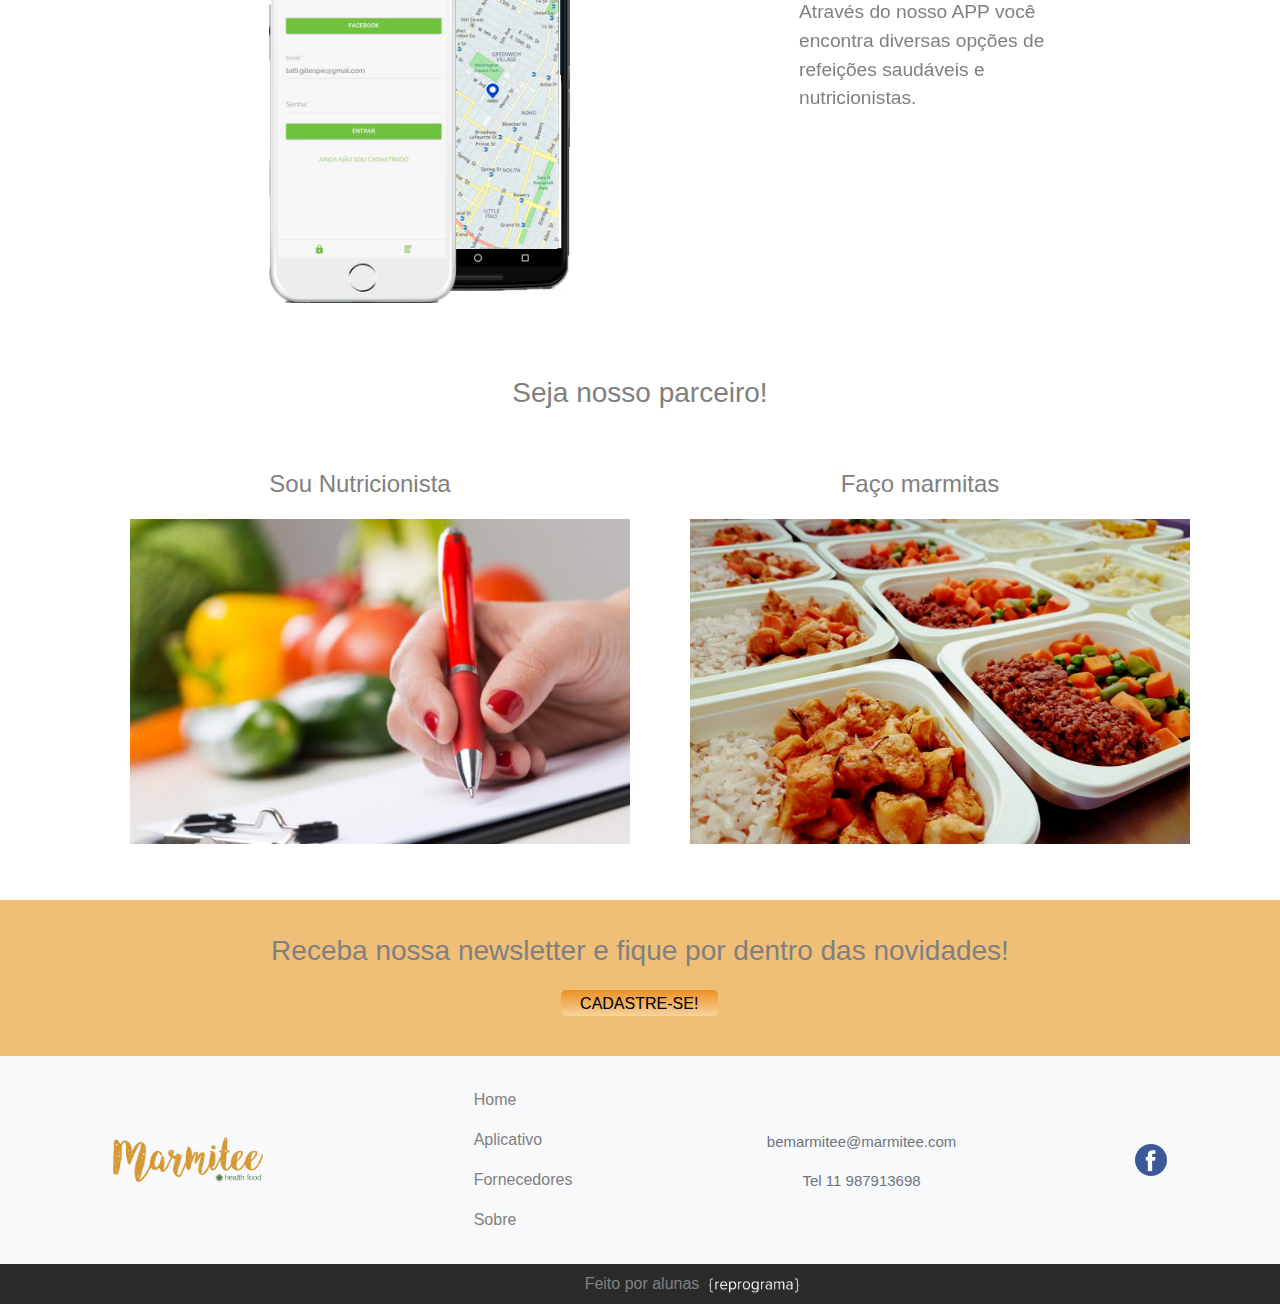
==== commit 7119e656: "Rename some files to be more semantic" ====
--- a/index.html
+++ b/index.html
@@ -11,7 +11,7 @@
 
 <body>
   <nav class="navbar navbar-expand-lg navbar-light bg-white fixed-top">
-    <img class="navbar-brand" style="width: 150px;" src="fotos/logo-marmitee.png" alt="Logo da Marmitee">
+    <img class="navbar-brand" style="width: 150px;" src="images/logo-marmitee.png" alt="Logo da Marmitee">
     <button class="navbar-toggler" type="button" data-toggle="collapse" data-target="#navbarTogglerDemo02" aria-controls="navbarTogglerDemo02"
       aria-expanded="false" aria-label="Toggle navigation">
       <span class="navbar-toggler-icon"></span>
@@ -44,7 +44,7 @@
   <section class="container text-center" id="section-sobre">
     <!-- <h2>A Marmitee</h2> -->
     <div class="row sessao-sobre">
-      <img class="sobre-image" src="fotos/mulheres.jpg" alt="">
+      <img class="sobre-image" src="images/mulheres.jpg" alt="">
       <div class="col-lg-6">
         <h3>A Marmitee</h3>
         <p class="sobre-text">Na Marmitee você encontra Sabor, Saúde e Nutrição dia a dia. Através de uma rede de nutricionistas especialmente
@@ -60,14 +60,14 @@
           é feita cuidadosamente pensando no melhor para sua saúde e também para o seu bolso! Nosso intuito é ver você saudável
           e feliz!</p>
       </div>
-      <img class="sobre-image" src="fotos/exemplo1.jpg" alt="">
+      <img class="sobre-image" src="images/exemplo1.jpg" alt="">
     </div>
   </section>
 
   <section class="container m-4" id="section-app">
     <div class="row">
       <div class="col-lg-8 pull-left device-container">
-        <img class="w-100" src="fotos/mockup-app.png" alt="">
+        <img class="w-100" src="images/mockup-app.png" alt="">
       </div>
       <div id="carousel-app" class="carousel slide col-lg-4 pull-right" data-ride="carousel">
         <div class="caurosel-inner">
@@ -105,8 +105,7 @@
         <div class="f1-card" class="shadow">
           <div id="image-flip-1" class="front face image-flip"></div>
           <div class="back face center">
-            <p class="fornecedores-text">Sou nutricionista e adoro meu trabalho prezo pela alimentação saudável, faço atendimento nutricional ou faço
-              marmitas saudáveis.</p>
+            <p class="fornecedores-text">Sou nutricionista e adoro meu trabalho prezo pela alimentação saudável, faço atendimento nutricional ou faço marmitas saudáveis.</p>
           </div>
         </div>
       </a>
@@ -132,7 +131,7 @@
   <!--  footer logo-->
   <div id="footer" class="navbar navbar-light bg-light  d-flex justify-content-around p-4">
     <a class="navbar-brand" href="index.html">
-      <img src="./fotos/logo-marmitee.png" style="width: 150px; font-family: Verdana, Geneva, Tahoma, sans-serif;" alt="logo escrito marmitee">
+      <img src="./images/logo-marmitee.png" style="width: 150px; font-family: Verdana, Geneva, Tahoma, sans-serif;" alt="Logo da Marmitee">
     </a>
 
     <!--  footer mapa -->
@@ -160,7 +159,7 @@
 
     <div id="midias" class="">
       <a href="http://www.facebook.com/amarmitee">
-        <img src="fotos/facebook.png">
+        <img src="images/facebook.png">
       </a>
     </div>
   </div>
@@ -169,7 +168,7 @@
   <nav id="feitopor" class="navbar d-flex justify-content-center" style="padding:0; font-family: Verdana, Geneva, Tahoma, sans-serif; padding-left: 120px;">
     Feito por alunas
     <a class="navbar-brand" href="//www.reprograma.com.br">
-      <img style="width: 100px; padding-left: 10px;" src="fotos/logo-reprograma.png">
+      <img style="width: 100px; padding-left: 10px;" src="images/logo-reprograma.png">
     </a>
   </nav>
 
--- a/css/styles.css
+++ b/css/styles.css
@@ -39,7 +39,7 @@
 }
 
 header {
-  background: url(../fotos/Marmitee.jpg);
+  background: url(../images/Marmitee.jpg);
   background-size: cover;
   background-repeat: no-repeat;
   background-position: center;
@@ -93,14 +93,14 @@
 }
 
 #image-flip-1 {
-  background: url(../fotos/nutricionist.jpg);
+  background: url(../images/nutricionist.jpg);
   background-size: cover;
   background-repeat: no-repeat;
   background-position: center;
 }
 
 #image-flip-2 {
-  background: url(../fotos/marmitas.jpg);
+  background: url(../images/marmitas.jpg);
   background-size: cover;
   background-repeat: no-repeat;
   background-position: center;
